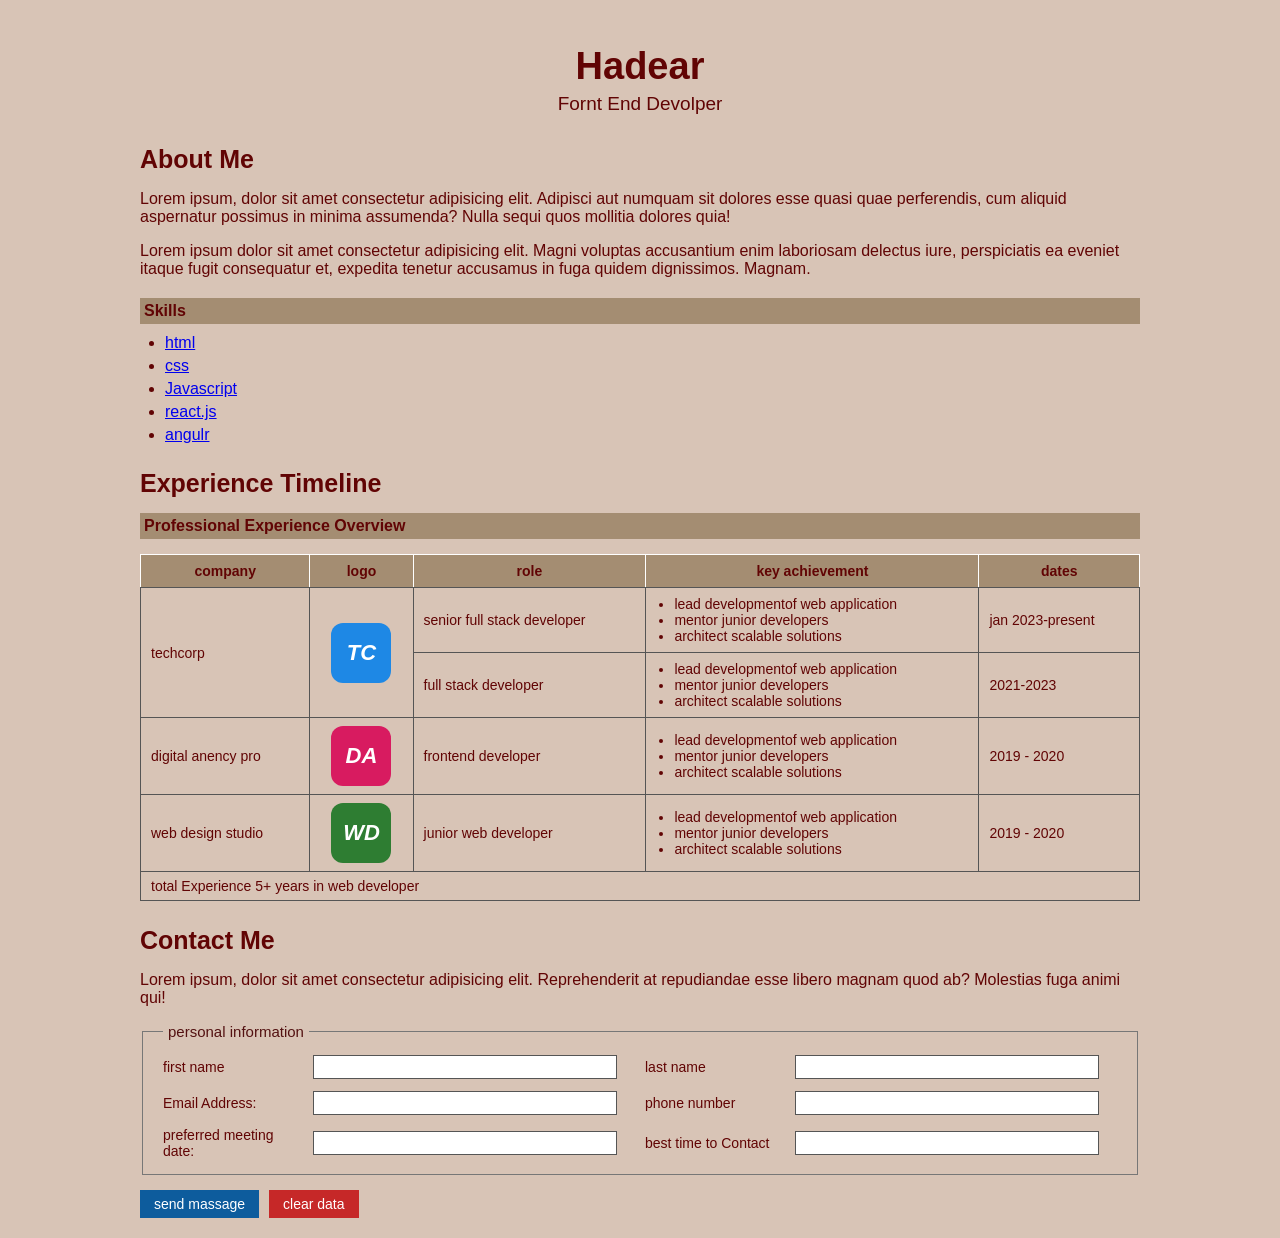
==== Task_1/Task_1.html @ 74b706b4 "Create Task_1.html" ====
<!DOCTYPE html>
<html lang="en">

<head>
    <meta charset="UTF-8">
    <meta name="viewport" content="width=device-width, initial-scale=1.0">
    <title>Task_1 || Hadear</title>

    <style>
        body {
            font-family: Arial, Helvetica, sans-serif;
            color: #610404;
            max-width: 1000px;
            margin: 0 auto;
            padding: 20px;
            background-color: #D8C4B6;
        }

        header {
            text-align: center;
            margin-bottom: 30px;
        }

        header h1 {
            color: #610404;
            font-size: 38px;
            margin-bottom: 5px;
        }

        header p {
            color: #610404;
            margin-top: 0;
            font-size: 19px;
        }

        h2 {
            color: #610404;
            font-size: 25px;
            margin-top: 25px;
            margin-bottom: 15px;
        }

        .skills-banner {
            background-color: #9c8467db;
            color: #610404;
            padding: 4px;
            font-weight: bold;
            font-size: 16px;
            margin-top: 20px;
        }

        ul.skills-list {
            margin-top: 10px;
            padding-left: 25px;
        }

        ul.skills-list li {
            margin-bottom: 5px;
        }

        ul.skills-list a {
            color: #0000ee;
            text-decoration: underline;
        }


        .subtitle {
            background-color: #9c8467db;
            color: #610404;
            padding: 4px;
            font-weight: bold;
            font-size: 16px;
            margin-bottom: 15px;
        }

        table {
            width: 100%;
            border-collapse: collapse;
            font-size: 14px;
        }

        th,
        td {
            border: 1px solid #555;
            padding: 8px 10px;
            text-align: left;
            vertical-align: middle;
        }

        th {
            background-color: #9c8467db;
            color: #610404;
            text-align: center;
            font-weight: bold;
            border-color: #fff #fff #555 #fff;
        }

        .logo-box {
            width: 60px;
            height: 60px;
            border-radius: 12px;
            display: flex;
            align-items: center;
            justify-content: center;
            color: white;
            font-size: 22px;
            font-weight: bold;
            font-style: italic;
            margin: auto;
        }

        .bg-blue {
            background-color: #1e88e5;
        }

        .bg-pink {
            background-color: #d81b60;
        }

        .bg-green {
            background-color: #2e7d32;
        }

        td.center {
            text-align: center;
        }

        td ul {
            margin: 0;
            padding-left: 18px;
        }

        .total-experience {
            font-size: 14px;
            padding: 6px 10px;

        }


        fieldset {
            border: 1px solid #777;
            padding: 15px 20px;
            margin-top: 15px;
        }

        legend {
            padding: 0 5px;
            color: #531111;
            font-size: 15px;
        }

        .form-grid {
            display: grid;
            grid-template-columns: 140px 1fr 140px 1fr;
            gap: 12px 10px;
            align-items: center;
        }

        .form-grid label {
            font-size: 14px;
        }

        .form-grid input {
            width: 90%;
            padding: 3px 6px;
            border: 1px solid #555;
            font-size: 14px;
        }

        .button-group {
            margin-top: 15px;
            display: flex;
            gap: 10px;
        }

        .btn-send {
            background-color: #0d5c9d;
            color: white;
            border: none;
            padding: 6px 14px;
            font-size: 14px;
            cursor: pointer;
        }

        .btn-clear {
            background-color: #c62828;
            color: white;
            border: none;
            padding: 6px 14px;
            font-size: 14px;
            cursor: pointer;
        }
    </style>
</head>

<body>


    <header>
        <h1>Hadear</h1>
        <p>Fornt End Devolper</p>
    </header>

    <section>
        <h2>About Me</h2>
        <p>Lorem ipsum, dolor sit amet consectetur adipisicing elit. Adipisci aut numquam sit dolores esse quasi quae
            perferendis, cum aliquid aspernatur possimus in minima assumenda? Nulla sequi quos mollitia dolores quia!
        </p>
        <p>Lorem ipsum dolor sit amet consectetur adipisicing elit. Magni voluptas accusantium enim laboriosam delectus
            iure, perspiciatis ea eveniet itaque fugit consequatur et, expedita tenetur accusamus in fuga quidem
            dignissimos. Magnam.</p>
    </section>

    <div class="skills-banner">Skills</div>
    <ul class="skills-list">
        <li><a href="https://en.wikipedia.org/wiki/HTML">html</a></li>
        <li><a href="https://en.wikipedia.org/wiki/CSS">css</a></li>
        <li><a href="https://en.wikipedia.org/wiki/JavaScript">Javascript</a></li>
        <li><a href="https://en.wikipedia.org/wiki/React_(software)">react.js</a></li>
        <li><a href="https://en.wikipedia.org/wiki/Angular_(web_framework)">angulr</a></li>
    </ul>

    <section>
        <h2>Experience Timeline</h2>
        <div class="subtitle">Professional Experience Overview</div>

        <table>
            <thead>
                <tr>
                    <th>company</th>
                    <th>logo</th>
                    <th>role</th>
                    <th>key achievement</th>
                    <th>dates</th>
                </tr>
            </thead>
            <tbody>
                <tr>
                    <td rowspan="2">techcorp</td>
                    <td rowspan="2" class="center">
                        <div class="logo-box bg-blue">TC</div>
                    </td>
                    <td>senior full stack developer</td>
                    <td>
                        <ul>
                            <li>lead developmentof web application</li>
                            <li>mentor junior developers</li>
                            <li>architect scalable solutions</li>
                        </ul>
                    </td>
                    <td>jan 2023-present</td>
                </tr>

                <tr>
                    <td>full stack developer</td>
                    <td>
                        <ul>
                            <li>lead developmentof web application</li>
                            <li>mentor junior developers</li>
                            <li>architect scalable solutions</li>
                        </ul>
                    </td>
                    <td>2021-2023</td>
                </tr>

                <tr>
                    <td>digital anency pro</td>
                    <td class="center">
                        <div class="logo-box bg-pink">DA</div>
                    </td>
                    <td>frontend developer</td>
                    <td>
                        <ul>
                            <li>lead developmentof web application</li>
                            <li>mentor junior developers</li>
                            <li>architect scalable solutions</li>
                        </ul>
                    </td>
                    <td>2019 - 2020</td>
                </tr>

                <tr>
                    <td>web design studio</td>
                    <td class="center">
                        <div class="logo-box bg-green">WD</div>
                    </td>
                    <td>junior web developer</td>
                    <td>
                        <ul>
                            <li>lead developmentof web application</li>
                            <li>mentor junior developers</li>
                            <li>architect scalable solutions</li>
                        </ul>
                    </td>
                    <td>2019 - 2020</td>
                </tr>

                <tr>
                    <td colspan="5" class="total-experience">
                        total Experience 5+ years in web developer
                    </td>
                </tr>
            </tbody>
        </table>
    </section>


    <section>
        <h2>Contact Me</h2>
        <p>Lorem ipsum, dolor sit amet consectetur adipisicing elit. Reprehenderit at repudiandae esse libero magnam
            quod ab? Molestias fuga animi qui!</p>

        <form>
            <fieldset>
                <legend>personal information</legend>
                <div class="form-grid">
                    <label for="first-name">first name</label>
                    <input type="text" id="first-name">

                    <label for="last-name">last name</label>
                    <input type="text" id="last-name">

                    <label for="email">Email Address:</label>
                    <input type="email" id="email">

                    <label for="phone">phone number</label>
                    <input type="tel" id="phone">

                    <label for="meeting-date">preferred meeting date:</label>
                    <input type="text" id="meeting-date">

                    <label for="best-time">best time to Contact</label>
                    <input type="text" id="best-time">
                </div>
            </fieldset>

            <div class="button-group">
                <button type="submit" class="btn-send">send massage</button>
                <button type="reset" class="btn-clear">clear data</button>
            </div>
        </form>
    </section>

</body>

</html>
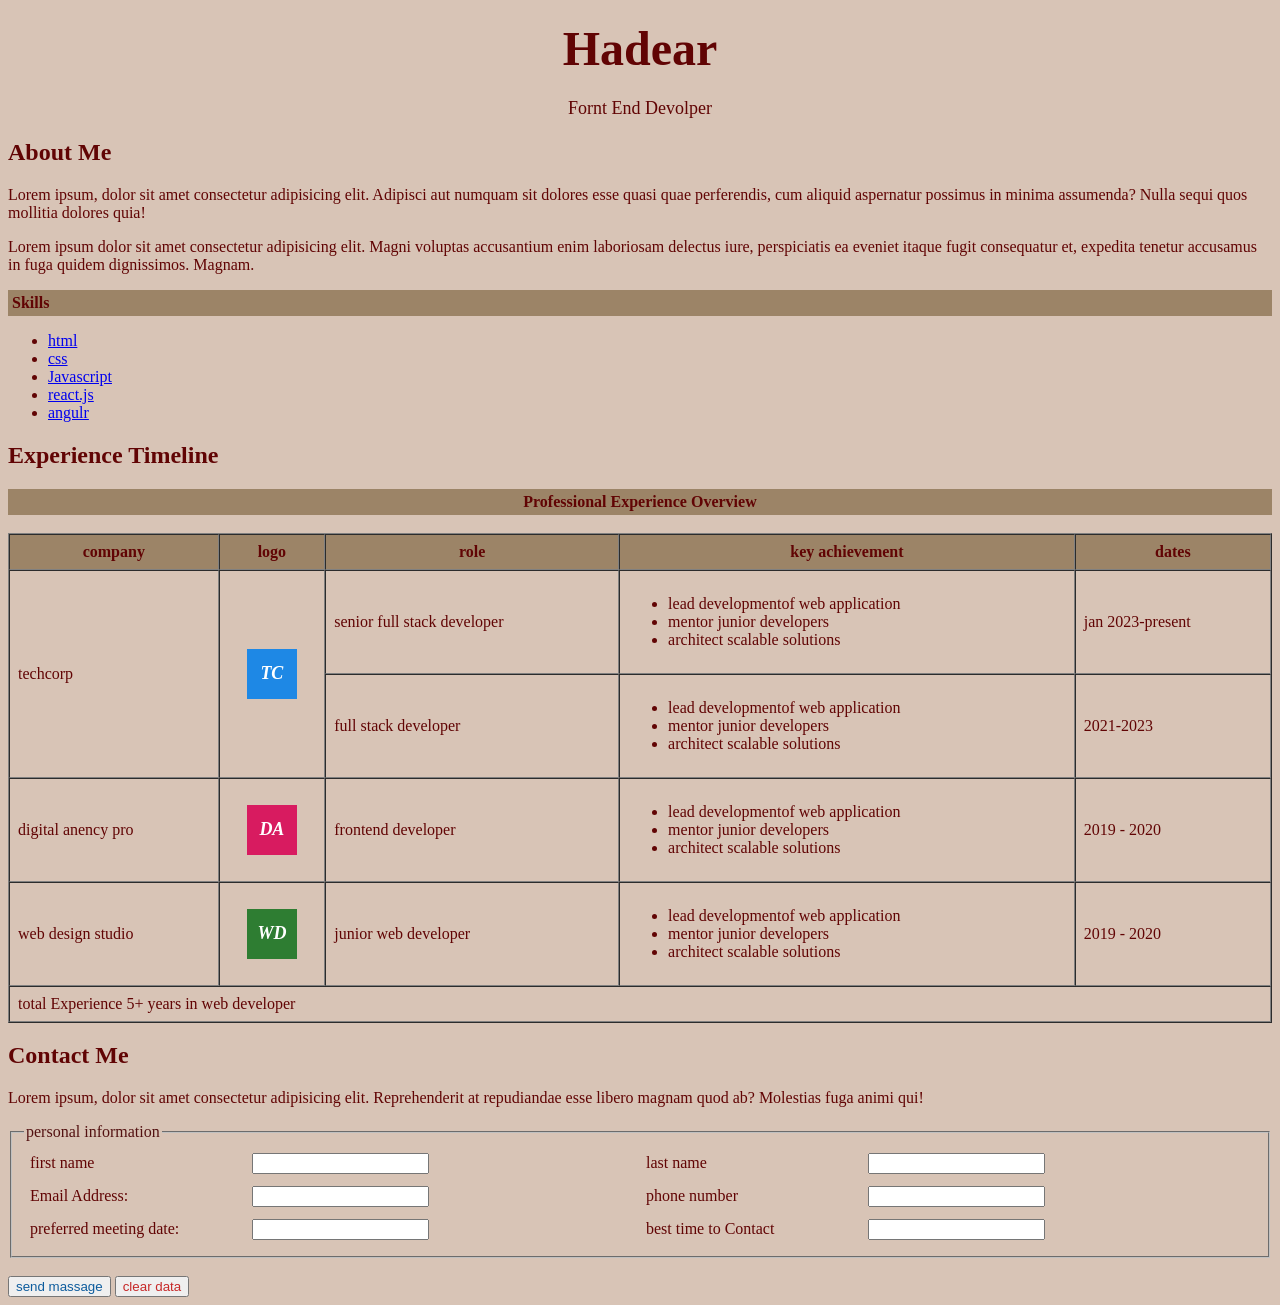
==== commit 1ebb4a38: "Update Task_1.html" ====
--- a/Task_1/Task_1.html
+++ b/Task_1/Task_1.html
@@ -5,214 +5,28 @@
     <meta charset="UTF-8">
     <meta name="viewport" content="width=device-width, initial-scale=1.0">
     <title>Task_1 || Hadear</title>
-
-    <style>
-        body {
-            font-family: Arial, Helvetica, sans-serif;
-            color: #610404;
-            max-width: 1000px;
-            margin: 0 auto;
-            padding: 20px;
-            background-color: #D8C4B6;
-        }
-
-        header {
-            text-align: center;
-            margin-bottom: 30px;
-        }
-
-        header h1 {
-            color: #610404;
-            font-size: 38px;
-            margin-bottom: 5px;
-        }
-
-        header p {
-            color: #610404;
-            margin-top: 0;
-            font-size: 19px;
-        }
-
-        h2 {
-            color: #610404;
-            font-size: 25px;
-            margin-top: 25px;
-            margin-bottom: 15px;
-        }
-
-        .skills-banner {
-            background-color: #9c8467db;
-            color: #610404;
-            padding: 4px;
-            font-weight: bold;
-            font-size: 16px;
-            margin-top: 20px;
-        }
-
-        ul.skills-list {
-            margin-top: 10px;
-            padding-left: 25px;
-        }
-
-        ul.skills-list li {
-            margin-bottom: 5px;
-        }
-
-        ul.skills-list a {
-            color: #0000ee;
-            text-decoration: underline;
-        }
-
-
-        .subtitle {
-            background-color: #9c8467db;
-            color: #610404;
-            padding: 4px;
-            font-weight: bold;
-            font-size: 16px;
-            margin-bottom: 15px;
-        }
-
-        table {
-            width: 100%;
-            border-collapse: collapse;
-            font-size: 14px;
-        }
-
-        th,
-        td {
-            border: 1px solid #555;
-            padding: 8px 10px;
-            text-align: left;
-            vertical-align: middle;
-        }
-
-        th {
-            background-color: #9c8467db;
-            color: #610404;
-            text-align: center;
-            font-weight: bold;
-            border-color: #fff #fff #555 #fff;
-        }
-
-        .logo-box {
-            width: 60px;
-            height: 60px;
-            border-radius: 12px;
-            display: flex;
-            align-items: center;
-            justify-content: center;
-            color: white;
-            font-size: 22px;
-            font-weight: bold;
-            font-style: italic;
-            margin: auto;
-        }
-
-        .bg-blue {
-            background-color: #1e88e5;
-        }
-
-        .bg-pink {
-            background-color: #d81b60;
-        }
-
-        .bg-green {
-            background-color: #2e7d32;
-        }
-
-        td.center {
-            text-align: center;
-        }
-
-        td ul {
-            margin: 0;
-            padding-left: 18px;
-        }
-
-        .total-experience {
-            font-size: 14px;
-            padding: 6px 10px;
-
-        }
-
-
-        fieldset {
-            border: 1px solid #777;
-            padding: 15px 20px;
-            margin-top: 15px;
-        }
-
-        legend {
-            padding: 0 5px;
-            color: #531111;
-            font-size: 15px;
-        }
-
-        .form-grid {
-            display: grid;
-            grid-template-columns: 140px 1fr 140px 1fr;
-            gap: 12px 10px;
-            align-items: center;
-        }
-
-        .form-grid label {
-            font-size: 14px;
-        }
-
-        .form-grid input {
-            width: 90%;
-            padding: 3px 6px;
-            border: 1px solid #555;
-            font-size: 14px;
-        }
-
-        .button-group {
-            margin-top: 15px;
-            display: flex;
-            gap: 10px;
-        }
-
-        .btn-send {
-            background-color: #0d5c9d;
-            color: white;
-            border: none;
-            padding: 6px 14px;
-            font-size: 14px;
-            cursor: pointer;
-        }
-
-        .btn-clear {
-            background-color: #c62828;
-            color: white;
-            border: none;
-            padding: 6px 14px;
-            font-size: 14px;
-            cursor: pointer;
-        }
-    </style>
 </head>
 
-<body>
+<body bgcolor="#D8C4B6" text="#610404">
 
-
-    <header>
-        <h1>Hadear</h1>
-        <p>Fornt End Devolper</p>
+    <header align="center">
+        <h1><font color="#610404" size="7">Hadear</font></h1>
+        <p><font color="#610404" size="4">Fornt End Devolper</font></p>
     </header>
 
     <section>
-        <h2>About Me</h2>
-        <p>Lorem ipsum, dolor sit amet consectetur adipisicing elit. Adipisci aut numquam sit dolores esse quasi quae
-            perferendis, cum aliquid aspernatur possimus in minima assumenda? Nulla sequi quos mollitia dolores quia!
-        </p>
-        <p>Lorem ipsum dolor sit amet consectetur adipisicing elit. Magni voluptas accusantium enim laboriosam delectus
-            iure, perspiciatis ea eveniet itaque fugit consequatur et, expedita tenetur accusamus in fuga quidem
-            dignissimos. Magnam.</p>
+        <h2><font color="#610404">About Me</font></h2>
+        <p>Lorem ipsum, dolor sit amet consectetur adipisicing elit. Adipisci aut numquam sit dolores esse quasi quae perferendis, cum aliquid aspernatur possimus in minima assumenda? Nulla sequi quos mollitia dolores quia!</p>
+        <p>Lorem ipsum dolor sit amet consectetur adipisicing elit. Magni voluptas accusantium enim laboriosam delectus iure, perspiciatis ea eveniet itaque fugit consequatur et, expedita tenetur accusamus in fuga quidem dignissimos. Magnam.</p>
     </section>
 
-    <div class="skills-banner">Skills</div>
-    <ul class="skills-list">
+    <table width="100%" bgcolor="#9c8467" cellpadding="4" cellspacing="0">
+        <tr>
+            <td><b><font color="#610404">Skills</font></b></td>
+        </tr>
+    </table>
+
+    <ul type="disc">
         <li><a href="https://en.wikipedia.org/wiki/HTML">html</a></li>
         <li><a href="https://en.wikipedia.org/wiki/CSS">css</a></li>
         <li><a href="https://en.wikipedia.org/wiki/JavaScript">Javascript</a></li>
@@ -221,24 +35,34 @@
     </ul>
 
     <section>
-        <h2>Experience Timeline</h2>
-        <div class="subtitle">Professional Experience Overview</div>
+        <h2><font color="#610404">Experience Timeline</font></h2>
 
-        <table>
+        <table width="100%" bgcolor="#9c8467" cellpadding="4" cellspacing="0">
+            <tr>
+                <td align="center"><b><font color="#610404">Professional Experience Overview</font></b></td>
+            </tr>
+        </table>
+        <br>
+
+        <table border="1" width="100%" cellpadding="8" cellspacing="0">
             <thead>
-                <tr>
-                    <th>company</th>
-                    <th>logo</th>
-                    <th>role</th>
-                    <th>key achievement</th>
-                    <th>dates</th>
+                <tr bgcolor="#9c8467">
+                    <th><font color="#610404">company</font></th>
+                    <th><font color="#610404">logo</font></th>
+                    <th><font color="#610404">role</font></th>
+                    <th><font color="#610404">key achievement</font></th>
+                    <th><font color="#610404">dates</font></th>
                 </tr>
             </thead>
             <tbody>
                 <tr>
                     <td rowspan="2">techcorp</td>
-                    <td rowspan="2" class="center">
-                        <div class="logo-box bg-blue">TC</div>
+                    <td rowspan="2" align="center">
+                        <table bgcolor="#1e88e5" width="50" height="50" border="0" cellspacing="0">
+                            <tr>
+                                <td align="center"><b><font color="white" size="+1"><i>TC</i></font></b></td>
+                            </tr>
+                        </table>
                     </td>
                     <td>senior full stack developer</td>
                     <td>
@@ -265,8 +89,12 @@
 
                 <tr>
                     <td>digital anency pro</td>
-                    <td class="center">
-                        <div class="logo-box bg-pink">DA</div>
+                    <td align="center">
+                        <table bgcolor="#d81b60" width="50" height="50" border="0" cellspacing="0">
+                            <tr>
+                                <td align="center"><b><font color="white" size="+1"><i>DA</i></font></b></td>
+                            </tr>
+                        </table>
                     </td>
                     <td>frontend developer</td>
                     <td>
@@ -281,8 +109,12 @@
 
                 <tr>
                     <td>web design studio</td>
-                    <td class="center">
-                        <div class="logo-box bg-green">WD</div>
+                    <td align="center">
+                        <table bgcolor="#2e7d32" width="50" height="50" border="0" cellspacing="0">
+                            <tr>
+                                <td align="center"><b><font color="white" size="+1"><i>WD</i></font></b></td>
+                            </tr>
+                        </table>
                     </td>
                     <td>junior web developer</td>
                     <td>
@@ -296,7 +128,7 @@
                 </tr>
 
                 <tr>
-                    <td colspan="5" class="total-experience">
+                    <td colspan="5">
                         total Experience 5+ years in web developer
                     </td>
                 </tr>
@@ -304,40 +136,44 @@
         </table>
     </section>
 
-
     <section>
-        <h2>Contact Me</h2>
-        <p>Lorem ipsum, dolor sit amet consectetur adipisicing elit. Reprehenderit at repudiandae esse libero magnam
-            quod ab? Molestias fuga animi qui!</p>
+        <h2><font color="#610404">Contact Me</font></h2>
+        <p>Lorem ipsum, dolor sit amet consectetur adipisicing elit. Reprehenderit at repudiandae esse libero magnam quod ab? Molestias fuga animi qui!</p>
 
         <form>
             <fieldset>
-                <legend>personal information</legend>
-                <div class="form-grid">
-                    <label for="first-name">first name</label>
-                    <input type="text" id="first-name">
-
-                    <label for="last-name">last name</label>
-                    <input type="text" id="last-name">
-
-                    <label for="email">Email Address:</label>
-                    <input type="email" id="email">
-
-                    <label for="phone">phone number</label>
-                    <input type="tel" id="phone">
-
-                    <label for="meeting-date">preferred meeting date:</label>
-                    <input type="text" id="meeting-date">
-
-                    <label for="best-time">best time to Contact</label>
-                    <input type="text" id="best-time">
-                </div>
+                <legend><font color="#531111">personal information</font></legend>
+                
+                <table width="100%" cellpadding="6" cellspacing="0" border="0">
+                    <tr>
+                        <td width="18%"><label for="first-name">first name</label></td>
+                        <td width="32%"><input type="text" id="first-name"></td>
+                        <td width="18%"><label for="last-name">last name</label></td>
+                        <td width="32%"><input type="text" id="last-name"></td>
+                    </tr>
+                    <tr>
+                        <td><label for="email">Email Address:</label></td>
+                        <td><input type="email" id="email"></td>
+                        <td><label for="phone">phone number</label></td>
+                        <td><input type="tel" id="phone"></td>
+                    </tr>
+                    <tr>
+                        <td><label for="meeting-date">preferred meeting date:</label></td>
+                        <td><input type="text" id="meeting-date"></td>
+                        <td><label for="best-time">best time to Contact</label></td>
+                        <td><input type="text" id="best-time"></td>
+                    </tr>
+                </table>
             </fieldset>
 
-            <div class="button-group">
-                <button type="submit" class="btn-send">send massage</button>
-                <button type="reset" class="btn-clear">clear data</button>
-            </div>
+            <br>
+
+            <button type="submit">
+                <font color="#0d5c9d">send massage</font>
+            </button>
+            <button type="reset">
+                <font color="#c62828">clear data</font>
+            </button>
         </form>
     </section>
 
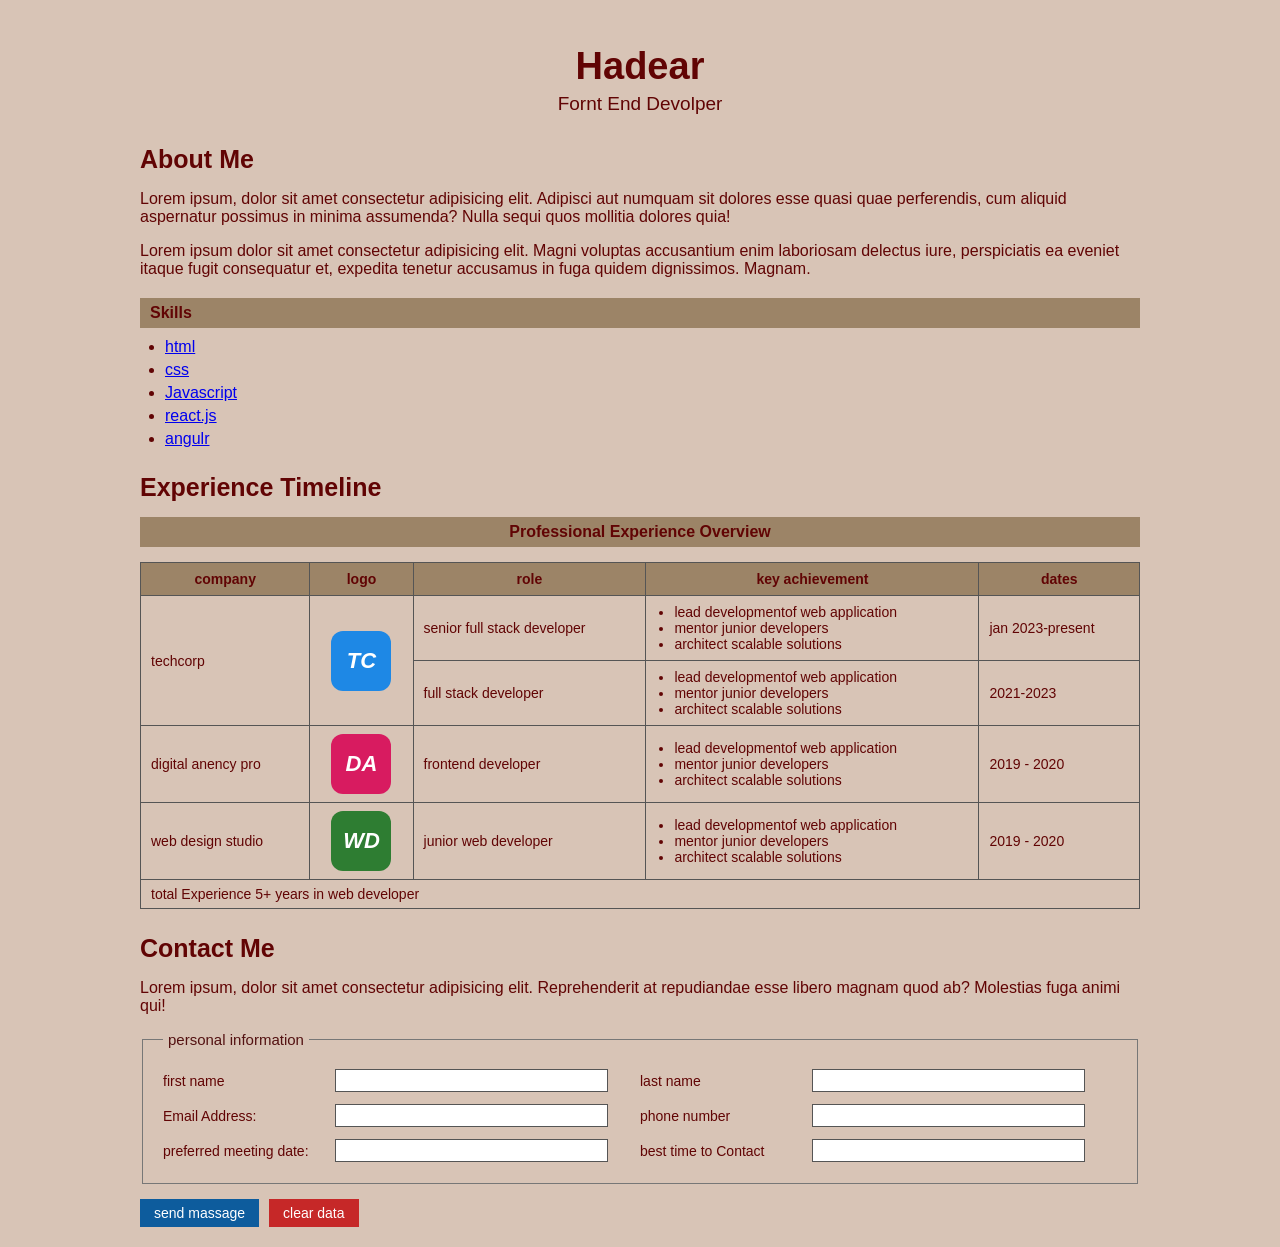
==== commit 0e9aaa61: "Update Task_1.html" ====
--- a/Task_1/Task_1.html
+++ b/Task_1/Task_1.html
@@ -7,128 +7,129 @@
     <title>Task_1 || Hadear</title>
 </head>
 
-<body bgcolor="#D8C4B6" text="#610404">
+<body
+    style="font-family: Arial, Helvetica, sans-serif; color: #610404; background-color: #D8C4B6; max-width: 1000px; margin: 0 auto; padding: 20px;">
 
-    <header align="center">
-        <h1><font color="#610404" size="7">Hadear</font></h1>
-        <p><font color="#610404" size="4">Fornt End Devolper</font></p>
+    <header style="text-align: center; margin-bottom: 30px;">
+        <h1 style="color: #610404; font-size: 38px; margin-bottom: 5px;">Hadear</h1>
+        <p style="color: #610404; margin-top: 0; font-size: 19px;">Fornt End Devolper</p>
     </header>
 
     <section>
-        <h2><font color="#610404">About Me</font></h2>
-        <p>Lorem ipsum, dolor sit amet consectetur adipisicing elit. Adipisci aut numquam sit dolores esse quasi quae perferendis, cum aliquid aspernatur possimus in minima assumenda? Nulla sequi quos mollitia dolores quia!</p>
-        <p>Lorem ipsum dolor sit amet consectetur adipisicing elit. Magni voluptas accusantium enim laboriosam delectus iure, perspiciatis ea eveniet itaque fugit consequatur et, expedita tenetur accusamus in fuga quidem dignissimos. Magnam.</p>
+        <h2 style="color: #610404; font-size: 25px; margin-top: 25px; margin-bottom: 15px;">About Me</h2>
+        <p>Lorem ipsum, dolor sit amet consectetur adipisicing elit. Adipisci aut numquam sit dolores esse quasi quae
+            perferendis, cum aliquid aspernatur possimus in minima assumenda? Nulla sequi quos mollitia dolores quia!
+        </p>
+        <p>Lorem ipsum dolor sit amet consectetur adipisicing elit. Magni voluptas accusantium enim laboriosam delectus
+            iure, perspiciatis ea eveniet itaque fugit consequatur et, expedita tenetur accusamus in fuga quidem
+            dignissimos. Magnam.</p>
     </section>
 
-    <table width="100%" bgcolor="#9c8467" cellpadding="4" cellspacing="0">
-        <tr>
-            <td><b><font color="#610404">Skills</font></b></td>
-        </tr>
-    </table>
+    <div
+        style="background-color: #9c8467; color: #610404; padding: 6px 10px; font-weight: bold; font-size: 16px; margin-top: 20px;">
+        Skills
+    </div>
 
-    <ul type="disc">
-        <li><a href="https://en.wikipedia.org/wiki/HTML">html</a></li>
-        <li><a href="https://en.wikipedia.org/wiki/CSS">css</a></li>
-        <li><a href="https://en.wikipedia.org/wiki/JavaScript">Javascript</a></li>
-        <li><a href="https://en.wikipedia.org/wiki/React_(software)">react.js</a></li>
-        <li><a href="https://en.wikipedia.org/wiki/Angular_(web_framework)">angulr</a></li>
+    <ul style="margin-top: 10px; padding-left: 25px;">
+        <li style="margin-bottom: 5px;"><a href="https://en.wikipedia.org/wiki/HTML"
+                style="color: #0000ee; text-decoration: underline;">html</a></li>
+        <li style="margin-bottom: 5px;"><a href="https://en.wikipedia.org/wiki/CSS"
+                style="color: #0000ee; text-decoration: underline;">css</a></li>
+        <li style="margin-bottom: 5px;"><a href="https://en.wikipedia.org/wiki/JavaScript"
+                style="color: #0000ee; text-decoration: underline;">Javascript</a></li>
+        <li style="margin-bottom: 5px;"><a href="https://en.wikipedia.org/wiki/React_(software)"
+                style="color: #0000ee; text-decoration: underline;">react.js</a></li>
+        <li style="margin-bottom: 5px;"><a href="https://en.wikipedia.org/wiki/Angular_(web_framework)"
+                style="color: #0000ee; text-decoration: underline;">angulr</a></li>
     </ul>
 
     <section>
-        <h2><font color="#610404">Experience Timeline</font></h2>
+        <h2 style="color: #610404; font-size: 25px; margin-top: 25px; margin-bottom: 15px;">Experience Timeline</h2>
 
-        <table width="100%" bgcolor="#9c8467" cellpadding="4" cellspacing="0">
-            <tr>
-                <td align="center"><b><font color="#610404">Professional Experience Overview</font></b></td>
-            </tr>
-        </table>
-        <br>
+        <div
+            style="background-color: #9c8467; color: #610404; padding: 6px 10px; font-weight: bold; font-size: 16px; text-align: center; margin-bottom: 15px;">
+            Professional Experience Overview
+        </div>
 
-        <table border="1" width="100%" cellpadding="8" cellspacing="0">
+        <table style="width: 100%; border-collapse: collapse; font-size: 14px;">
             <thead>
-                <tr bgcolor="#9c8467">
-                    <th><font color="#610404">company</font></th>
-                    <th><font color="#610404">logo</font></th>
-                    <th><font color="#610404">role</font></th>
-                    <th><font color="#610404">key achievement</font></th>
-                    <th><font color="#610404">dates</font></th>
+                <tr style="background-color: #9c8467; color: #610404;">
+                    <th style="border: 1px solid #555; padding: 8px 10px; text-align: center;">company</th>
+                    <th style="border: 1px solid #555; padding: 8px 10px; text-align: center;">logo</th>
+                    <th style="border: 1px solid #555; padding: 8px 10px; text-align: center;">role</th>
+                    <th style="border: 1px solid #555; padding: 8px 10px; text-align: center;">key achievement</th>
+                    <th style="border: 1px solid #555; padding: 8px 10px; text-align: center;">dates</th>
                 </tr>
             </thead>
             <tbody>
                 <tr>
-                    <td rowspan="2">techcorp</td>
-                    <td rowspan="2" align="center">
-                        <table bgcolor="#1e88e5" width="50" height="50" border="0" cellspacing="0">
-                            <tr>
-                                <td align="center"><b><font color="white" size="+1"><i>TC</i></font></b></td>
-                            </tr>
-                        </table>
+                    <td rowspan="2" style="border: 1px solid #555; padding: 8px 10px;">techcorp</td>
+                    <td rowspan="2" style="border: 1px solid #555; padding: 8px 10px; text-align: center;">
+                        <div
+                            style="width: 60px; height: 60px; border-radius: 12px; background-color: #1e88e5; color: white; font-size: 22px; font-weight: bold; font-style: italic; display: flex; align-items: center; justify-content: center; margin: auto;">
+                            TC</div>
                     </td>
-                    <td>senior full stack developer</td>
-                    <td>
-                        <ul>
+                    <td style="border: 1px solid #555; padding: 8px 10px;">senior full stack developer</td>
+                    <td style="border: 1px solid #555; padding: 8px 10px;">
+                        <ul style="margin: 0; padding-left: 18px;">
                             <li>lead developmentof web application</li>
                             <li>mentor junior developers</li>
                             <li>architect scalable solutions</li>
                         </ul>
                     </td>
-                    <td>jan 2023-present</td>
+                    <td style="border: 1px solid #555; padding: 8px 10px;">jan 2023-present</td>
                 </tr>
 
                 <tr>
-                    <td>full stack developer</td>
-                    <td>
-                        <ul>
+                    <td style="border: 1px solid #555; padding: 8px 10px;">full stack developer</td>
+                    <td style="border: 1px solid #555; padding: 8px 10px;">
+                        <ul style="margin: 0; padding-left: 18px;">
                             <li>lead developmentof web application</li>
                             <li>mentor junior developers</li>
                             <li>architect scalable solutions</li>
                         </ul>
                     </td>
-                    <td>2021-2023</td>
+                    <td style="border: 1px solid #555; padding: 8px 10px;">2021-2023</td>
                 </tr>
 
                 <tr>
-                    <td>digital anency pro</td>
-                    <td align="center">
-                        <table bgcolor="#d81b60" width="50" height="50" border="0" cellspacing="0">
-                            <tr>
-                                <td align="center"><b><font color="white" size="+1"><i>DA</i></font></b></td>
-                            </tr>
-                        </table>
+                    <td style="border: 1px solid #555; padding: 8px 10px;">digital anency pro</td>
+                    <td style="border: 1px solid #555; padding: 8px 10px; text-align: center;">
+                        <div
+                            style="width: 60px; height: 60px; border-radius: 12px; background-color: #d81b60; color: white; font-size: 22px; font-weight: bold; font-style: italic; display: flex; align-items: center; justify-content: center; margin: auto;">
+                            DA</div>
                     </td>
-                    <td>frontend developer</td>
-                    <td>
-                        <ul>
+                    <td style="border: 1px solid #555; padding: 8px 10px;">frontend developer</td>
+                    <td style="border: 1px solid #555; padding: 8px 10px;">
+                        <ul style="margin: 0; padding-left: 18px;">
                             <li>lead developmentof web application</li>
                             <li>mentor junior developers</li>
                             <li>architect scalable solutions</li>
                         </ul>
                     </td>
-                    <td>2019 - 2020</td>
+                    <td style="border: 1px solid #555; padding: 8px 10px;">2019 - 2020</td>
                 </tr>
 
                 <tr>
-                    <td>web design studio</td>
-                    <td align="center">
-                        <table bgcolor="#2e7d32" width="50" height="50" border="0" cellspacing="0">
-                            <tr>
-                                <td align="center"><b><font color="white" size="+1"><i>WD</i></font></b></td>
-                            </tr>
-                        </table>
+                    <td style="border: 1px solid #555; padding: 8px 10px;">web design studio</td>
+                    <td style="border: 1px solid #555; padding: 8px 10px; text-align: center;">
+                        <div
+                            style="width: 60px; height: 60px; border-radius: 12px; background-color: #2e7d32; color: white; font-size: 22px; font-weight: bold; font-style: italic; display: flex; align-items: center; justify-content: center; margin: auto;">
+                            WD</div>
                     </td>
-                    <td>junior web developer</td>
-                    <td>
-                        <ul>
+                    <td style="border: 1px solid #555; padding: 8px 10px;">junior web developer</td>
+                    <td style="border: 1px solid #555; padding: 8px 10px;">
+                        <ul style="margin: 0; padding-left: 18px;">
                             <li>lead developmentof web application</li>
                             <li>mentor junior developers</li>
                             <li>architect scalable solutions</li>
                         </ul>
                     </td>
-                    <td>2019 - 2020</td>
+                    <td style="border: 1px solid #555; padding: 8px 10px;">2019 - 2020</td>
                 </tr>
 
                 <tr>
-                    <td colspan="5">
+                    <td colspan="5" style="border: 1px solid #555; padding: 6px 10px; font-size: 14px;">
                         total Experience 5+ years in web developer
                     </td>
                 </tr>
@@ -137,43 +138,50 @@
     </section>
 
     <section>
-        <h2><font color="#610404">Contact Me</font></h2>
-        <p>Lorem ipsum, dolor sit amet consectetur adipisicing elit. Reprehenderit at repudiandae esse libero magnam quod ab? Molestias fuga animi qui!</p>
+        <h2 style="color: #610404; font-size: 25px; margin-top: 25px; margin-bottom: 15px;">Contact Me</h2>
+        <p>Lorem ipsum, dolor sit amet consectetur adipisicing elit. Reprehenderit at repudiandae esse libero magnam
+            quod ab? Molestias fuga animi qui!</p>
 
         <form>
-            <fieldset>
-                <legend><font color="#531111">personal information</font></legend>
-                
-                <table width="100%" cellpadding="6" cellspacing="0" border="0">
+            <fieldset style="border: 1px solid #777; padding: 15px 20px; margin-top: 15px;">
+                <legend style="padding: 0 5px; color: #531111; font-size: 15px;">personal information</legend>
+
+                <table style="width: 100%; border-collapse: collapse; font-size: 14px;">
                     <tr>
-                        <td width="18%"><label for="first-name">first name</label></td>
-                        <td width="32%"><input type="text" id="first-name"></td>
-                        <td width="18%"><label for="last-name">last name</label></td>
-                        <td width="32%"><input type="text" id="last-name"></td>
+                        <td style="padding: 6px 0; width: 18%;"><label for="first-name">first name</label></td>
+                        <td style="padding: 6px 0; width: 32%;"><input type="text" id="first-name"
+                                style="width: 85%; padding: 3px 6px; border: 1px solid #555;"></td>
+                        <td style="padding: 6px 0; width: 18%;"><label for="last-name">last name</label></td>
+                        <td style="padding: 6px 0; width: 32%;"><input type="text" id="last-name"
+                                style="width: 85%; padding: 3px 6px; border: 1px solid #555;"></td>
                     </tr>
                     <tr>
-                        <td><label for="email">Email Address:</label></td>
-                        <td><input type="email" id="email"></td>
-                        <td><label for="phone">phone number</label></td>
-                        <td><input type="tel" id="phone"></td>
+                        <td style="padding: 6px 0;"><label for="email">Email Address:</label></td>
+                        <td style="padding: 6px 0;"><input type="email" id="email"
+                                style="width: 85%; padding: 3px 6px; border: 1px solid #555;"></td>
+                        <td style="padding: 6px 0;"><label for="phone">phone number</label></td>
+                        <td style="padding: 6px 0;"><input type="tel" id="phone"
+                                style="width: 85%; padding: 3px 6px; border: 1px solid #555;"></td>
                     </tr>
                     <tr>
-                        <td><label for="meeting-date">preferred meeting date:</label></td>
-                        <td><input type="text" id="meeting-date"></td>
-                        <td><label for="best-time">best time to Contact</label></td>
-                        <td><input type="text" id="best-time"></td>
+                        <td style="padding: 6px 0;"><label for="meeting-date">preferred meeting date:</label></td>
+                        <td style="padding: 6px 0;"><input type="text" id="meeting-date"
+                                style="width: 85%; padding: 3px 6px; border: 1px solid #555;"></td>
+                        <td style="padding: 6px 0;"><label for="best-time">best time to Contact</label></td>
+                        <td style="padding: 6px 0;"><input type="text" id="best-time"
+                                style="width: 85%; padding: 3px 6px; border: 1px solid #555;"></td>
                     </tr>
                 </table>
             </fieldset>
 
-            <br>
-
-            <button type="submit">
-                <font color="#0d5c9d">send massage</font>
-            </button>
-            <button type="reset">
-                <font color="#c62828">clear data</font>
-            </button>
+            <div style="margin-top: 15px; display: flex; gap: 10px;">
+                <button type="submit"
+                    style="background-color: #0d5c9d; color: white; border: none; padding: 6px 14px; font-size: 14px; cursor: pointer;">send
+                    massage</button>
+                <button type="reset"
+                    style="background-color: #c62828; color: white; border: none; padding: 6px 14px; font-size: 14px; cursor: pointer;">clear
+                    data</button>
+            </div>
         </form>
     </section>
 
